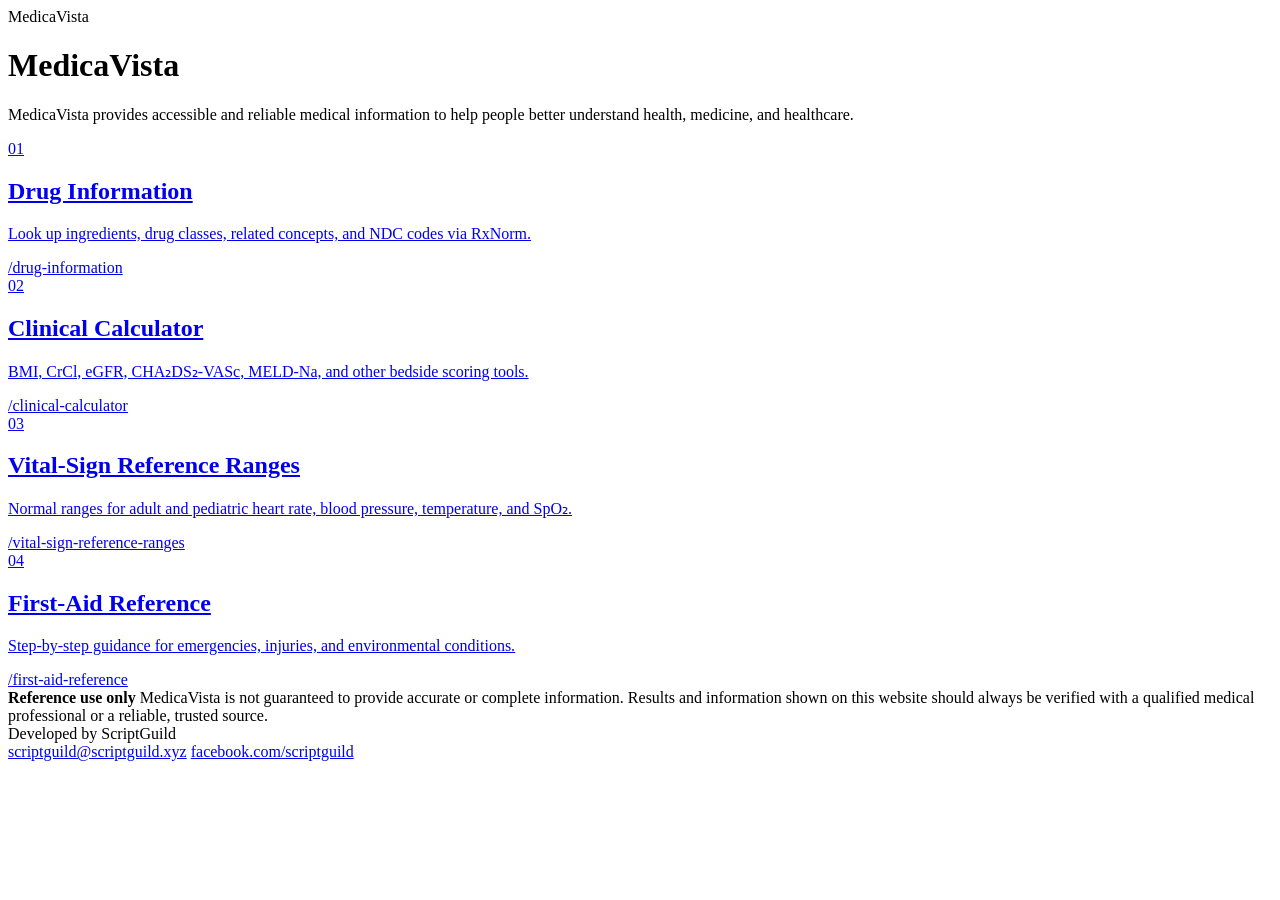
==== index.html @ 748a39d5 "Update index.html" ====
<!DOCTYPE html>
<html lang="en">
<head>
<meta charset="UTF-8">
<meta name="viewport" content="width=device-width, initial-scale=1.0">
<title>MedicaVista by ScriptGuild</title>
<link rel="stylesheet" href="styles/style.css">
</head>

<body>

<header>
    <div class="wordmark">Medica<span>Vista</span></div>
</header>

<div class="hero">
    <h1>Medica<span>Vista</span></h1>
    <p>MedicaVista provides accessible and reliable medical information to help people better understand health, medicine, and healthcare.</p>
</div>

<div class="container">

    <div class="nav-grid">

        <a class="nav-card" href="/drug-information.html">
            <div class="nav-index">01</div>
            <h2 class="nav-title">Drug Information</h2>
            <p class="nav-desc">Look up ingredients, drug classes, related concepts, and NDC codes via RxNorm.</p>
            <div class="nav-path">/drug-information</div>
        </a>

        <a class="nav-card" href="/clinical-calculator.html">
            <div class="nav-index">02</div>
            <h2 class="nav-title">Clinical Calculator</h2>
            <p class="nav-desc">BMI, CrCl, eGFR, CHA₂DS₂-VASc, MELD-Na, and other bedside scoring tools.</p>
            <div class="nav-path">/clinical-calculator</div>
        </a>

        <a class="nav-card" href="/vital-sign-reference-ranges.html">
            <div class="nav-index">03</div>
            <h2 class="nav-title">Vital-Sign Reference Ranges</h2>
            <p class="nav-desc">Normal ranges for adult and pediatric heart rate, blood pressure, temperature, and SpO₂.</p>
            <div class="nav-path">/vital-sign-reference-ranges</div>
        </a>

        <a class="nav-card" href="/first-aid-reference.html">
            <div class="nav-index">04</div>
            <h2 class="nav-title">First-Aid Reference</h2>
            <p class="nav-desc">Step-by-step guidance for emergencies, injuries, and environmental conditions.</p>
            <div class="nav-path">/first-aid-reference</div>
        </a>

    </div>

    <div class="warning">
        <strong>Reference use only</strong>
        MedicaVista is not guaranteed to provide accurate or complete information. Results and information shown on this website should always be verified with a qualified medical professional or a reliable, trusted source.
    </div>

</div>

<footer>
    <div class="footer-inner">
        <div>Developed by ScriptGuild</div>
        <div class="footer-contacts">
            <a href="mailto:scriptguild@scriptguild.xyz">scriptguild@scriptguild.xyz</a>
            <a href="https://facebook.com/scriptguild" target="_blank" rel="noopener">facebook.com/scriptguild</a>
        </div>
    </div>
</footer>

</body>
</html>
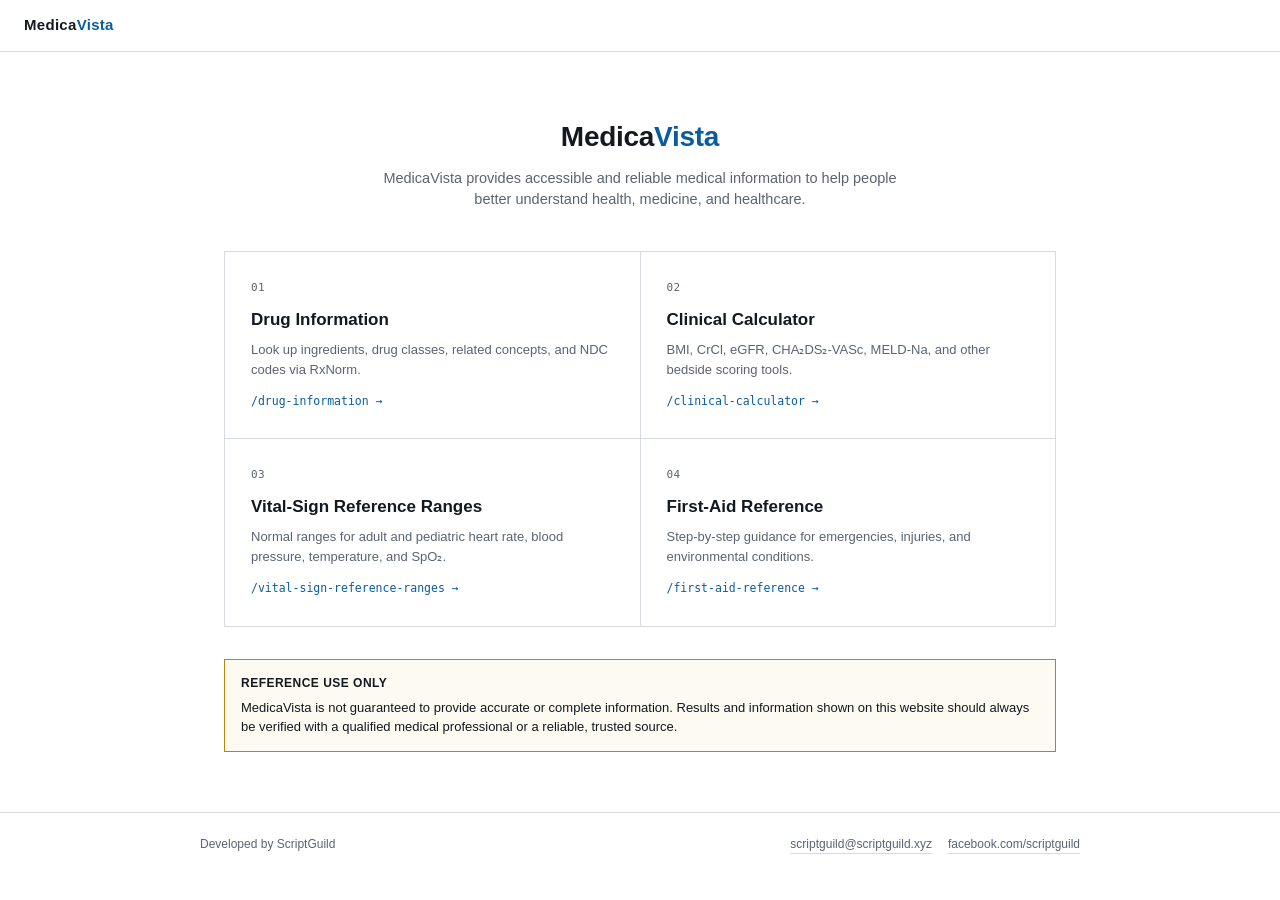
==== commit 15f379bd: "Update index.html" ====
--- a/index.html
+++ b/index.html
@@ -4,7 +4,7 @@
 <meta charset="UTF-8">
 <meta name="viewport" content="width=device-width, initial-scale=1.0">
 <title>MedicaVista by ScriptGuild</title>
-<link rel="stylesheet" href="styles/style.css">
+<link rel="stylesheet" href="styles/index.css">
 </head>
 
 <body>
--- a/styles/index.css
+++ b/styles/index.css
@@ -0,0 +1,193 @@
+:root {
+    --ink: #14181f;
+    --ink-dim: #5b6472;
+    --line: #d7dbe1;
+    --line-soft: #ebedf0;
+    --bg: #ffffff;
+    --bg-alt: #fafbfc;
+    --accent: #0a5c9e;
+    --warn-line: #b8860b;
+    --warn-bg: #fdfaf2;
+    --mono: ui-monospace, "SF Mono", "Roboto Mono", Consolas, monospace;
+    --sans: -apple-system, "Segoe UI", Helvetica, Arial, sans-serif;
+}
+
+* { box-sizing: border-box; }
+
+html, body {
+    margin: 0;
+    height: 100%;
+    font-family: var(--sans);
+    background: var(--bg);
+    color: var(--ink);
+    font-size: 14px;
+    line-height: 1.5;
+}
+
+header {
+    border-bottom: 1px solid var(--line);
+    padding: 14px 24px;
+    display: flex;
+    align-items: baseline;
+    justify-content: space-between;
+    flex-wrap: wrap;
+    gap: 10px;
+}
+
+header .wordmark {
+    font-weight: 700;
+    font-size: 15px;
+    letter-spacing: 0.02em;
+    color: var(--ink);
+}
+
+header .wordmark span { color: var(--accent); }
+
+header .tag {
+    font-size: 12px;
+    color: var(--ink-dim);
+}
+
+.hero {
+    max-width: 880px;
+    margin: 0 auto;
+    padding: 64px 24px 40px;
+    text-align: center;
+}
+
+.hero h1 {
+    font-size: 28px;
+    font-weight: 700;
+    margin: 0 0 10px;
+    letter-spacing: -0.01em;
+}
+
+.hero h1 span { color: var(--accent); }
+
+.hero p {
+    font-size: 14.5px;
+    color: var(--ink-dim);
+    max-width: 520px;
+    margin: 0 auto;
+}
+
+.container {
+    max-width: 880px;
+    margin: 0 auto;
+    padding: 0 24px 60px;
+}
+
+.nav-grid {
+    display: grid;
+    grid-template-columns: 1fr 1fr;
+    border-top: 1px solid var(--line);
+    border-left: 1px solid var(--line);
+}
+
+.nav-card {
+    display: block;
+    border-right: 1px solid var(--line);
+    border-bottom: 1px solid var(--line);
+    padding: 28px 26px;
+    text-decoration: none;
+    color: inherit;
+    background: var(--bg);
+    transition: background 0.12s ease;
+}
+
+.nav-card:hover {
+    background: var(--bg-alt);
+}
+
+.nav-card:hover .nav-title {
+    color: var(--accent);
+}
+
+.nav-index {
+    font-family: var(--mono);
+    font-size: 11px;
+    color: var(--ink-dim);
+    letter-spacing: 0.04em;
+    margin-bottom: 10px;
+}
+
+.nav-title {
+    font-size: 17px;
+    font-weight: 700;
+    margin: 0 0 8px;
+    color: var(--ink);
+}
+
+.nav-desc {
+    font-size: 13px;
+    color: var(--ink-dim);
+    margin: 0 0 14px;
+}
+
+.nav-path {
+    font-family: var(--mono);
+    font-size: 11.5px;
+    color: var(--accent);
+}
+
+.nav-path::after {
+    content: " →";
+}
+
+.warning {
+    border: 1px solid var(--warn-line);
+    background: var(--warn-bg);
+    padding: 14px 16px;
+    font-size: 13px;
+    line-height: 1.5;
+    margin-top: 32px;
+}
+
+.warning strong {
+    display: block;
+    margin-bottom: 6px;
+    font-size: 12px;
+    text-transform: uppercase;
+    letter-spacing: 0.04em;
+}
+
+footer {
+    border-top: 1px solid var(--line);
+    padding: 22px 24px 30px;
+}
+
+.footer-inner {
+    max-width: 880px;
+    margin: 0 auto;
+    display: flex;
+    justify-content: space-between;
+    align-items: baseline;
+    flex-wrap: wrap;
+    gap: 10px;
+    font-size: 12px;
+    color: var(--ink-dim);
+}
+
+.footer-inner a {
+    color: var(--ink-dim);
+    text-decoration: none;
+    border-bottom: 1px solid var(--line);
+}
+
+.footer-inner a:hover {
+    color: var(--accent);
+    border-color: var(--accent);
+}
+
+.footer-contacts {
+    display: flex;
+    gap: 16px;
+    flex-wrap: wrap;
+}
+
+@media (max-width: 600px) {
+    .nav-grid { grid-template-columns: 1fr; }
+    .hero { padding: 44px 20px 32px; }
+    .hero h1 { font-size: 23px; }
+    .footer-inner { flex-direction: column; }
+}
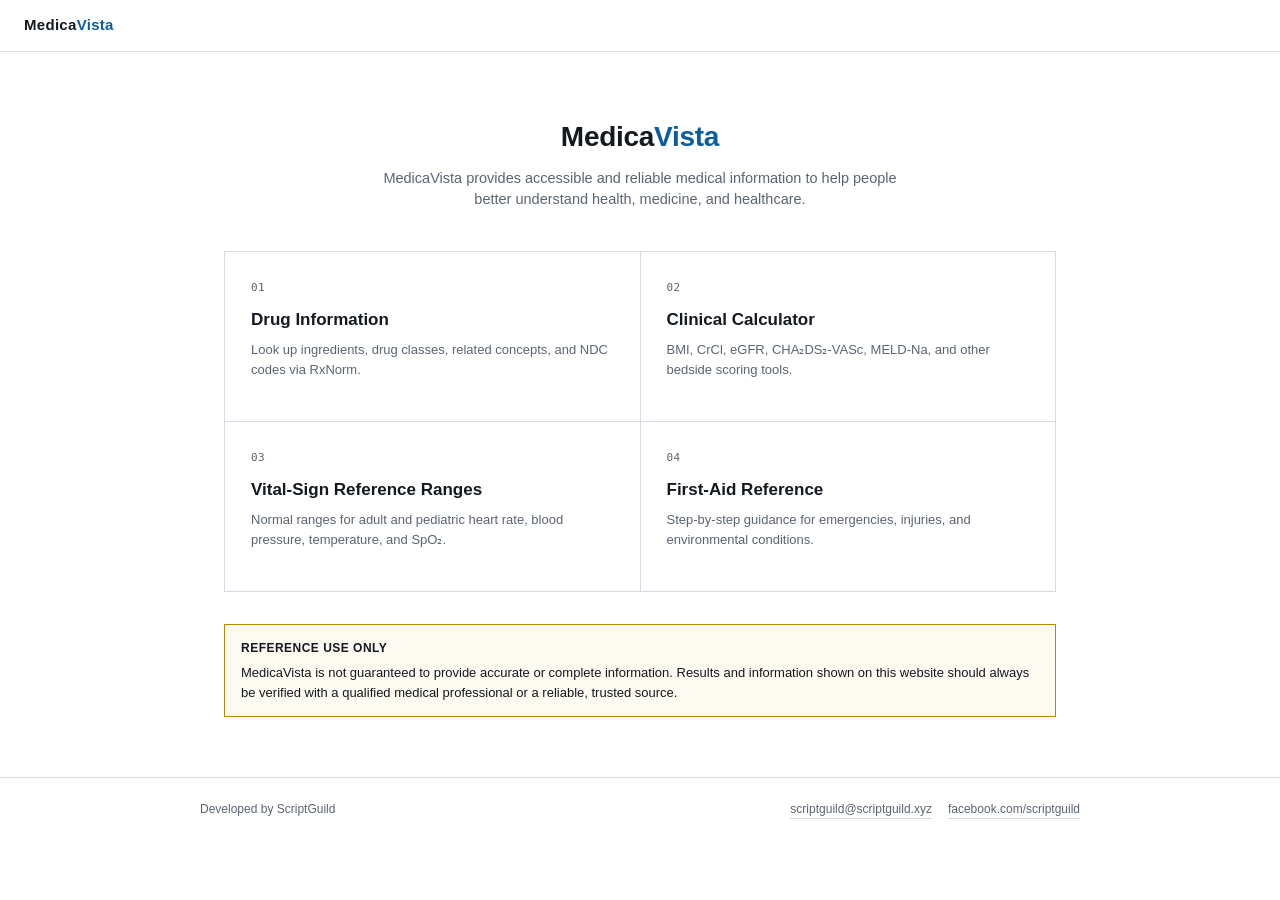
==== commit e6cf4ee8: "Update index.html" ====
--- a/index.html
+++ b/index.html
@@ -22,32 +22,28 @@
 
     <div class="nav-grid">
 
-        <a class="nav-card" href="/drug-information.html">
+        <a class="nav-card" href="drug-information.html">
             <div class="nav-index">01</div>
             <h2 class="nav-title">Drug Information</h2>
             <p class="nav-desc">Look up ingredients, drug classes, related concepts, and NDC codes via RxNorm.</p>
-            <div class="nav-path">/drug-information</div>
         </a>
 
-        <a class="nav-card" href="/clinical-calculator.html">
+        <a class="nav-card" href="clinical-calculator.html">
             <div class="nav-index">02</div>
             <h2 class="nav-title">Clinical Calculator</h2>
             <p class="nav-desc">BMI, CrCl, eGFR, CHA₂DS₂-VASc, MELD-Na, and other bedside scoring tools.</p>
-            <div class="nav-path">/clinical-calculator</div>
         </a>
 
-        <a class="nav-card" href="/vital-sign-reference-ranges.html">
+        <a class="nav-card" href="vital-sign-reference-ranges.html">
             <div class="nav-index">03</div>
             <h2 class="nav-title">Vital-Sign Reference Ranges</h2>
             <p class="nav-desc">Normal ranges for adult and pediatric heart rate, blood pressure, temperature, and SpO₂.</p>
-            <div class="nav-path">/vital-sign-reference-ranges</div>
         </a>
 
-        <a class="nav-card" href="/first-aid-reference.html">
+        <a class="nav-card" href="first-aid-reference.html">
             <div class="nav-index">04</div>
             <h2 class="nav-title">First-Aid Reference</h2>
             <p class="nav-desc">Step-by-step guidance for emergencies, injuries, and environmental conditions.</p>
-            <div class="nav-path">/first-aid-reference</div>
         </a>
 
     </div>
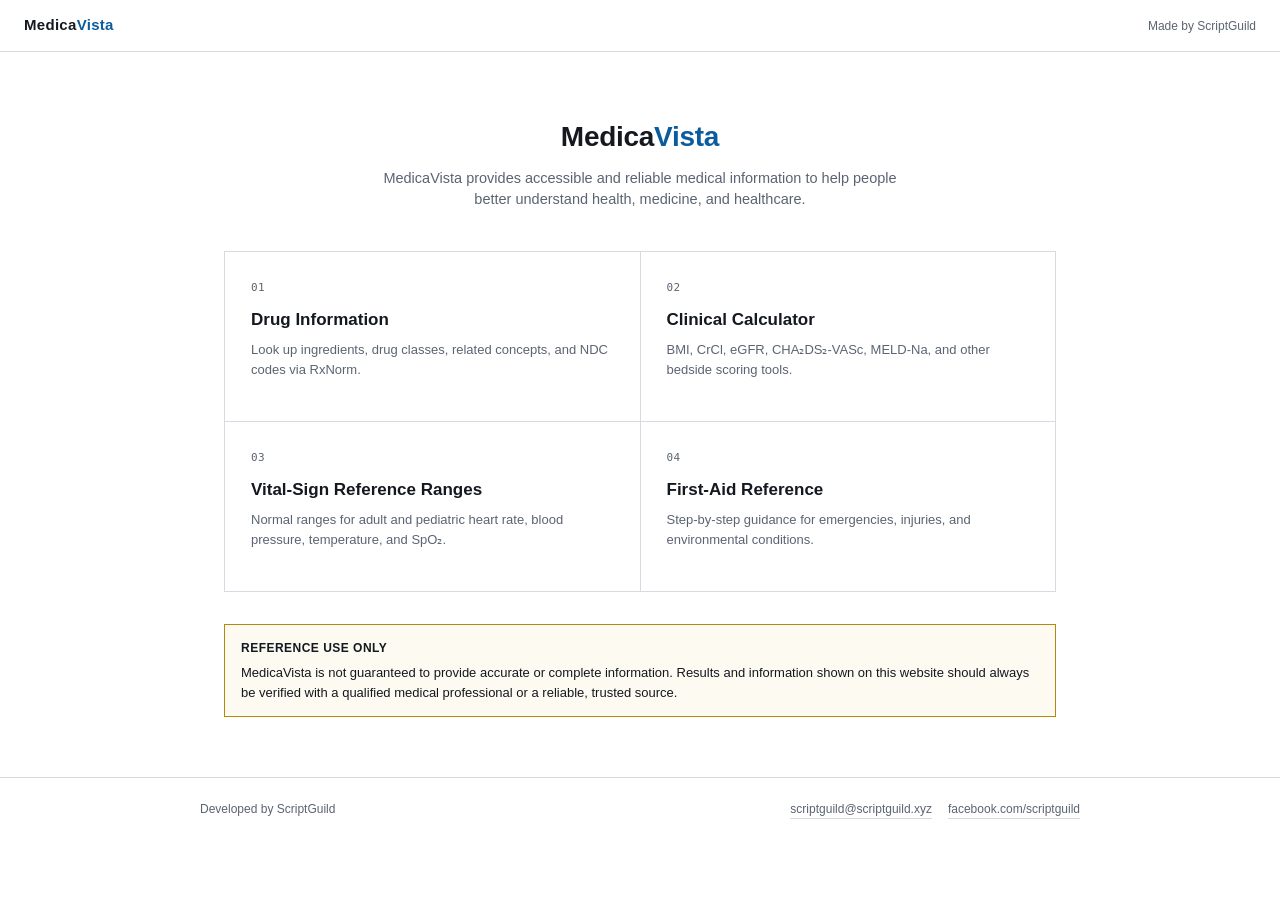
==== commit 06245c0c: "Update index.html" ====
--- a/index.html
+++ b/index.html
@@ -11,6 +11,7 @@
 
 <header>
     <div class="wordmark">Medica<span>Vista</span></div>
+    <div class="tag">Made by ScriptGuild</div>
 </header>
 
 <div class="hero">
--- a/styles/index.css
+++ b/styles/index.css
@@ -43,10 +43,7 @@
 
 header .wordmark span { color: var(--accent); }
 
-header .tag {
-    font-size: 12px;
-    color: var(--ink-dim);
-}
+header .tag { font-size: 12px; color: var(--ink-dim); }
 
 .hero {
     max-width: 880px;
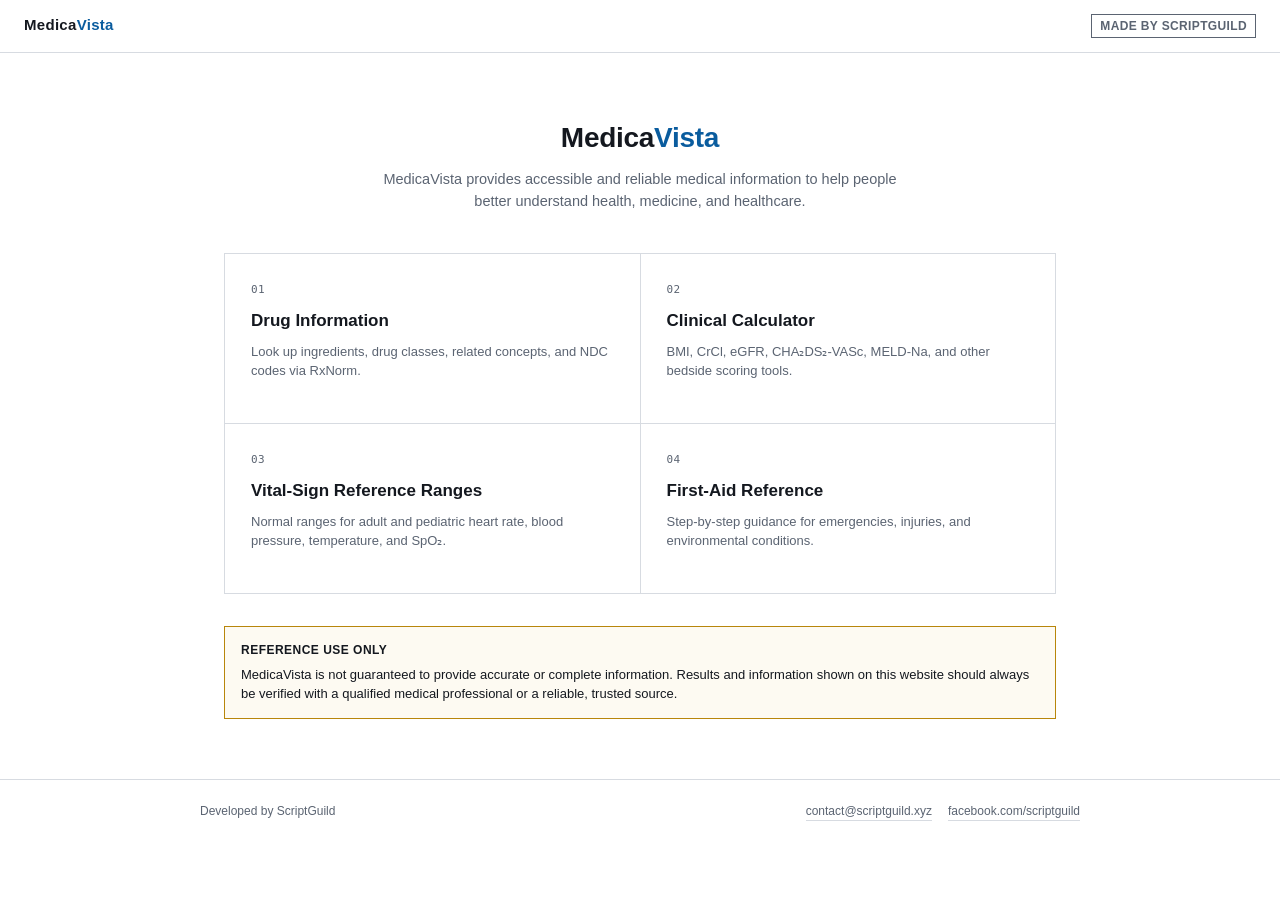
==== commit 34eaf86d: "Update index.html" ====
--- a/index.html
+++ b/index.html
@@ -60,7 +60,7 @@
     <div class="footer-inner">
         <div>Developed by ScriptGuild</div>
         <div class="footer-contacts">
-            <a href="mailto:scriptguild@scriptguild.xyz">scriptguild@scriptguild.xyz</a>
+            <a href="mailto:scriptguild@scriptguild.xyz">contact@scriptguild.xyz</a>
             <a href="https://facebook.com/scriptguild" target="_blank" rel="noopener">facebook.com/scriptguild</a>
         </div>
     </div>
--- a/styles/index.css
+++ b/styles/index.css
@@ -45,6 +45,17 @@
 
 header .tag { font-size: 12px; color: var(--ink-dim); }
 
+.tag {
+    display: inline-block;
+    padding: 2px 8px;
+    font-size: 11px;
+    text-transform: uppercase;
+    letter-spacing: 0.03em;
+    font-weight: 700;
+    border: 1px solid currentColor;
+    font-family: var(--sans);
+}
+
 .hero {
     max-width: 880px;
     margin: 0 auto;
